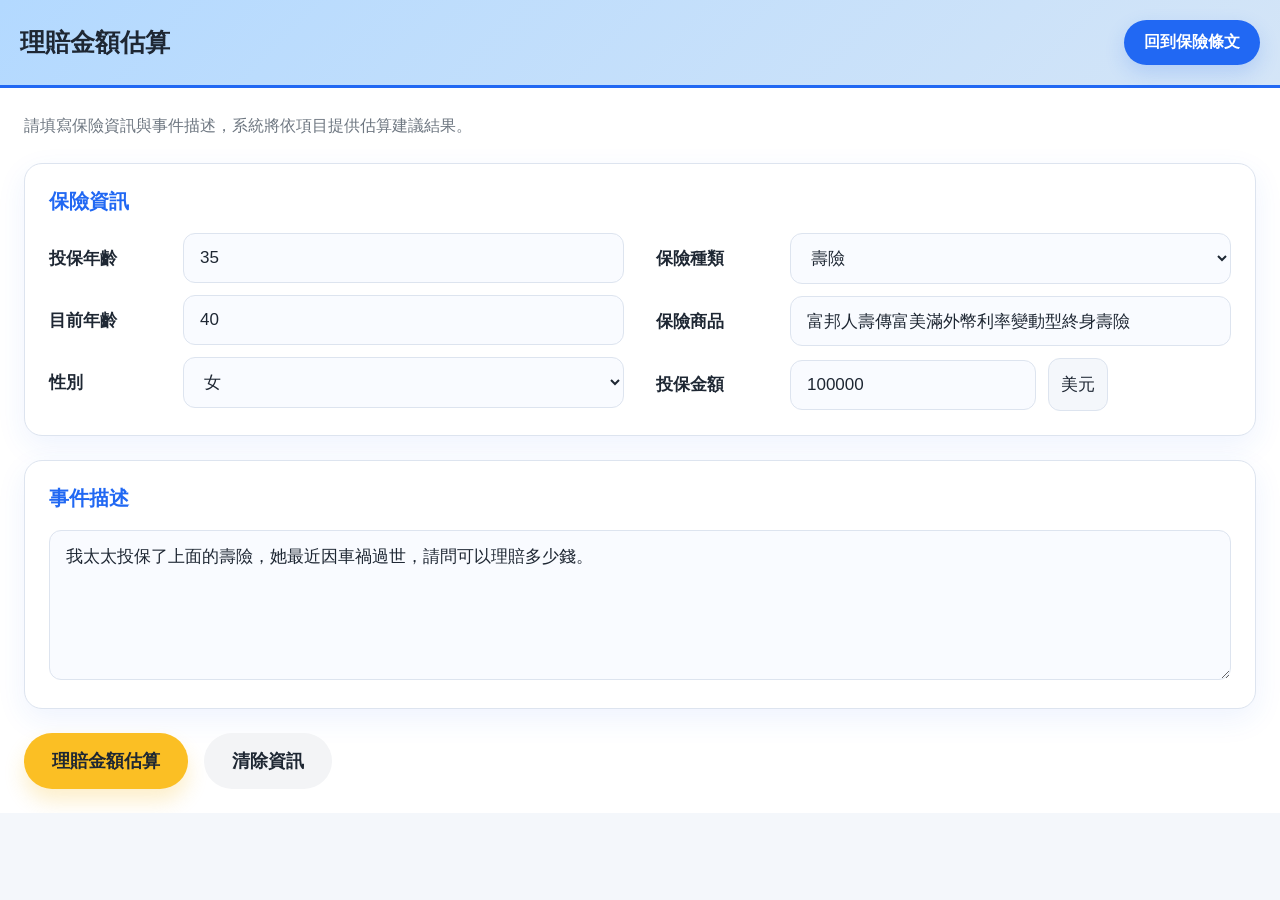
==== estimate.html @ cb8af1aa "first upload" ====
<!DOCTYPE html>
<html lang="zh-Hant">
<head>
  <meta charset="UTF-8" />
  <meta name="viewport" content="width=device-width, initial-scale=1.0" />
  <title>理賠金額估算</title>
  <link rel="stylesheet" href="styles.css" />
</head>
<body>
  <div class="container">
    <header class="header">
      <div class="header-content">
        <h1>理賠金額估算</h1>
        <div class="header-actions">
          <a class="estimate-btn" href="index.html">回到保險條文</a>
        </div>
      </div>
    </header>

    <div class="main-layout single-column">
      <div class="content-area single-column">
        <div class="article-content calculator-content">
          <div class="calculator-panel">
            <div class="calculator-header">
              <p>請填寫保險資訊與事件描述，系統將依項目提供估算建議結果。</p>
            </div>

            <div class="calculator-grid table-layout">
              <div class="form-card">
                <div class="card-title">保險資訊</div>
                <div class="field-group-row">
                  <div class="field-column">
                    <div class="field-row">
                      <label class="field-label" for="insuredAge">投保年齡</label>
                      <input id="insuredAge" class="field-input" type="number" min="0" value="35" />
                    </div>
                    <div class="field-row">
                      <label class="field-label" for="currentAge">目前年齡</label>
                      <input id="currentAge" class="field-input" type="number" min="0" value="40" />
                    </div>
                    <div class="field-row">
                      <label class="field-label" for="gender">性別</label>
                      <select id="gender" class="field-input">
                        <option value="female">女</option>
                        <option value="male">男</option>
                        <option value="other">其他</option>
                      </select>
                    </div>
                  </div>
                  <div class="field-column">
                    <div class="field-row">
                      <label class="field-label" for="insuranceType">保險種類</label>
                      <select id="insuranceType" class="field-input">
                        <option value="life">壽險</option>
                        <option value="travel">旅行平安險</option>
                        <option value="accident">意外險</option>
                        <option value="medical">醫療險</option>
                      </select>
                    </div>
                    <div class="field-row">
                      <label class="field-label" for="insuranceProduct">保險商品</label>
                      <input id="insuranceProduct" class="field-input" type="text" value="富邦人壽傳富美滿外幣利率變動型終身壽險" />
                    </div>
                    <div class="field-row">
                      <label class="field-label" for="coverageAmount">投保金額</label>
                      <div class="amount-input-group">
                        <input id="coverageAmount" class="field-input" type="number" min="0" value="100000" />
                        <span class="amount-unit">美元</span>
                      </div>
                    </div>
                  </div>
                </div>
              </div>

              <div class="form-card full-width">
                <div class="card-title">事件描述</div>
                <textarea id="eventDescription" class="textarea-input" rows="6" placeholder="例如：我太太投保了上面的壽險，她最近因車禍過世，請問可以理賠多少錢。">我太太投保了上面的壽險，她最近因車禍過世，請問可以理賠多少錢。</textarea>
              </div>
            </div>

            <div class="calculator-actions">
              <button id="calculateBtn" class="btn-primary">理賠金額估算</button>
              <button id="clearBtn" class="btn-secondary">清除資訊</button>
            </div>

            <div id="resultCard" class="result-card" style="display: none;">
              <div class="result-header">
                <div class="result-label">估算結果預估</div>
              </div>

              <div class="result-product-info">
                <strong>商品：</strong><span id="resultProduct">富邦人壽傳富美滿外幣利率變動型終身壽險</span><br/>
                <strong>第十五條</strong> 被保險人於本契約有效期間內身故者，本公司按下列三者之最大值給付身故保險金後，本契約效力即行終止：</br>
                一、年繳保險費總和之一點零一倍。</br>
                二、身故時之總保單價值準備金乘上當時保險年齡對應附表二之給付比率所得之數額。</br>
                三、身故時之當年度保險金額。</br>
                訂立本契約時，以受監護宣告尚未撤銷者為被保險人，其身故保險金，變更為喪葬費用保險金。</br>
                前項被保險人於民國九十九年二月三日（含）以後所投保之喪葬費用保險金額總和（不限本公司），不得超過遺產及贈與稅法第十七條有關遺產稅喪葬費扣除額之半數，其超過部分本公司不負給付責任，本公司並應無息退還該超過部分之已繳保險費。</br>
                前項情形，如要保人向二家（含）以上保險公司投保，或向同一保險公司投保數個保險契（附）約，且其投保之喪葬費用保險金額合計超過前項所定之限額者，本公司於所承保之喪葬費用金額範圍內，依各要保書所載之要保時間先後，依約給付喪葬費用保險金至喪葬費用額度上限為止，如有二家以上保險公司之保險契約要保時間相同或無法區分其要保時間之先後者，各該保險公司應依其喪葬費用保險金額與扣除要保時間在先之保險公司應理賠之金額後所餘之限額比例分擔其責任。本公司約定給付之喪葬費用保險金，按被保險人身故日為基準，以臺灣銀行股份有限公司的前一營業日收盤之美元即期買入匯率為換算基礎，換算等值之新臺幣後不得超過主管機關所定之喪葬費用額度上限。</br>
                若因匯率波動造成超過之部分，本公司不負給付責任，並無息退還該超過部分之已繳保險費。
              </div>

              <div class="result-calculation">
                <div class="calc-item">
                  <div class="calc-label">1. 年繳保險費總和 × 1.01倍：</div>
                  <div class="calc-value"><span id="calc1">101,000</span> 美元。</div>
                </div>
                <div class="calc-item">
                  <div class="calc-label">2. 保單價值準備金 × 門檻比率：</div>
                  <div class="calc-value"><span id="calc2">48,000</span> 美元。</div>
                </div>
                <div class="calc-item">
                  <div class="calc-label">3. 當年度保險金額：</div>
                  <div class="calc-value"><span id="calc3">9,584</span> 美元。</div>
                </div>
              </div>

              <div class="result-estimate">
                <span class="estimate-label">預估：在這個情境下，身故保險金的給付金額為</span>
                <span class="estimate-amount"><span id="estimateAmount">101,000</span> 美元</span>。
              </div>

              <div class="result-actions">
                <button id="detailBtn" class="btn-formula">詳細計算公式</button>
              </div>
            </div>

            <div id="formulaModal" class="modal" style="display: none;">
              <div class="modal-content">
                <div class="modal-header">
                  <h3>詳細計算公式</h3>
                  <button class="modal-close" id="closeFormulaBtn">&times;</button>
                </div>
                <div class="modal-body" id="formulaBody">
                  <!-- 詳細公式內容 -->
                </div>
              </div>
            </div>
          </div>
        </div>
      </div>
    </div>
  </div>
  <script src="estimate.js"></script>
</body>
</html>
---- styles.css ----
:root {
  --primary-blue: #2168f3;
  --primary-green: #28a745;
  --primary-yellow: #fbbf24;
  --dark-yellow: #d97706;
  --light-green: #d4edda;
  --dark-green: #1e7e34;
  --light-coral: #f8d4d4;
  --light-peach: #fae5d4;
  --text-dark: #1e2733;
  --text-muted: #6d7680;
  --border-color: #dde4ef;
  --bg-light: #f9fbff;
}

* {
  margin: 0;
  padding: 0;
  box-sizing: border-box;
}

body {
  font-family: "Noto Sans", "Microsoft YaHei", sans-serif;
  background: #f4f7fb;
  color: var(--text-dark);
}

.container {
  width: 100%;
  display: flex;
  flex-direction: column;
}

/* Header 樣式 */
.header {
  background: linear-gradient(135deg, #b3d9ff 0%, #d4e5f7 100%);
  padding: 20px;
  border-bottom: 3px solid var(--primary-blue);
}

.header-content {
  max-width: 1600px;
  margin: 0 auto;
  display: flex;
  align-items: center;
  justify-content: space-between;
  gap: 16px;
}

.header h1 {
  font-size: 25px;
  font-weight: 600;
  color: var(--text-dark);
  margin-bottom: 0;
}

.header-actions {
  display: flex;
  align-items: center;
}

.estimate-btn {
  display: inline-flex;
  align-items: center;
  justify-content: center;
  padding: 12px 20px;
  background: var(--primary-blue);
  color: white;
  text-decoration: none;
  border-radius: 999px;
  font-weight: 700;
  box-shadow: 0 8px 20px rgba(33, 104, 243, 0.18);
  transition: transform 0.2s ease, background 0.2s ease;
}

.estimate-btn:hover {
  background: #184fcc;
  transform: translateY(-1px);
}

/* 主要佈局 */
.main-layout {
  display: grid;
  grid-template-columns: 240px 1fr;
  gap: 0;
  flex: 1;
  max-width: 100%;
}

.main-layout.single-column {
  grid-template-columns: 1fr;
}

/* 左側導航欄 */
.sidebar {
  width: 100%;
  background: #f0f9f6;
  border-right: 3px solid var(--primary-green);
  padding: 20px 0;
  max-height: calc(100vh - 120px);
  overflow-y: auto;
  display: flex;
  flex-direction: column;
}

.sidebar-title {
  padding: 12px 16px;
  font-weight: 600;
  font-size: 18px;
  color: var(--dark-green);
  border-bottom: 2px solid var(--primary-green);
  margin-bottom: 8px;
}

.nav-list {
  display: flex;
  flex-direction: column;
}

.nav-item {
  display: flex;
  flex-direction: column;
  gap: 4px;
  padding: 14px 16px;
  border: none;
  background: transparent;
  cursor: pointer;
  text-align: left;
  border-left: 4px solid transparent;
  transition: all 0.3s ease;
}

.nav-item:hover {
  background: rgba(40, 167, 69, 0.08);
  border-left-color: var(--primary-green);
}

.nav-item.active {
  background: rgba(40, 167, 69, 0.15);
  border-left-color: var(--primary-green);
}

.nav-item .section-num {
  font-size: 16px;
  color: var(--primary-green);
  font-weight: 700;
}

.nav-item .section-title {
  font-size: 16px;
  color: var(--text-dark);
  font-weight: 500;
}

/* 內容區域 */
.content-area {
  display: grid;
  grid-template-columns: 1fr 580px;
  gap: 0;
  background: white;
}

.content-area.single-column {
  grid-template-columns: 1fr;
}

.article-content {
  flex: 1;
  padding: 32px;
  overflow-y: auto;
  max-height: calc(100vh - 120px);
  width: 100%;
}

.calculator-content {
  max-height: none;
  padding: 32px 40px 48px;
}

.calculator-panel {
  display: flex;
  flex-direction: column;
  gap: 24px;
}

.calculator-header h2 {
  font-size: 32px;
  margin-bottom: 8px;
}

.calculator-header p {
  color: var(--text-muted);
  line-height: 1.7;
}

.calculator-grid {
  display: grid;
  grid-template-columns: repeat(2, minmax(300px, 1fr));
  gap: 24px;
}

.calculator-grid.table-layout {
  grid-template-columns: 1fr;
}

.field-group-row {
  display: grid;
  grid-template-columns: 1fr 1fr;
  gap: 32px;
}

.field-column {
  display: flex;
  flex-direction: column;
  gap: 0;
}

.form-card.full-width {
  grid-column: 1 / -1;
}

.form-card {
  background: #ffffff;
  border: 1px solid var(--border-color);
  border-radius: 18px;
  padding: 24px;
  box-shadow: 0 10px 30px rgba(33, 104, 243, 0.08);
}

.card-title {
  font-size: 20px;
  font-weight: 700;
  color: var(--primary-blue);
  margin-bottom: 18px;
}

.field-row {
  display: flex;
  align-items: center;
  gap: 14px;
  margin-bottom: 12px;
}

.field-row:last-child {
  margin-bottom: 0;
}

.field-label {
  font-size: 17px;
  color: var(--text-dark);
  font-weight: 600;
  min-width: 120px;
  flex-shrink: 0;
}

.field-input {
  flex: 1;
  padding: 14px 16px;
  border: 1px solid var(--border-color);
  border-radius: 12px;
  font-size: 17px;
  color: var(--text-dark);
  background: #f9fbff;
}

.textarea-input {
  width: 100%;
  padding: 14px 16px;
  border: 1px solid var(--border-color);
  border-radius: 12px;
  font-size: 17px;
  color: var(--text-dark);
  background: #f9fbff;
}

.field-input:focus,
.textarea-input:focus {
  outline: none;
  border-color: var(--primary-blue);
  box-shadow: 0 0 0 4px rgba(33, 104, 243, 0.08);
}

.amount-input-group {
  display: flex;
  align-items: center;
  gap: 12px;
}

.amount-unit {
  padding: 14px 12px;
  border: 1px solid var(--border-color);
  border-radius: 12px;
  background: #f4f7fb;
  color: var(--text-dark);
  font-size: 17px;
}

.calculator-actions {
  display: flex;
  flex-wrap: wrap;
  gap: 16px;
}

.btn-primary,
.btn-secondary {
  padding: 16px 28px;
  border-radius: 999px;
  font-size: 18px;
  font-weight: 700;
  cursor: pointer;
  border: none;
  transition: transform 0.2s ease, box-shadow 0.2s ease;
}

.btn-primary {
  background: var(--primary-yellow);
  color: var(--text-dark);
  box-shadow: 0 12px 20px rgba(247, 187, 36, 0.24);
}

.btn-primary:hover {
  transform: translateY(-2px);
  box-shadow: 0 14px 24px rgba(247, 187, 36, 0.32);
}

.btn-secondary {
  background: #f3f4f6;
  color: var(--text-dark);
}

.btn-secondary:hover {
  transform: translateY(-2px);
}

.result-card {
  background: #eef6ff;
  border: 1px solid rgba(33, 104, 243, 0.18);
  border-radius: 18px;
  padding: 24px;
  margin-top: 24px;
}

.result-header {
  margin-bottom: 18px;
}

.result-label {
  font-size: 16px;
  color: var(--primary-blue);
  font-weight: 700;
}

.result-product-info {
  background: #fef3c7;
  padding: 16px;
  border-radius: 12px;
  margin-bottom: 20px;
  font-size: 15px;
  line-height: 1.7;
  color: var(--text-dark);
}

.result-product-info strong {
  color: var(--dark-yellow);
}

.result-calculation {
  background: white;
  border-left: 4px solid var(--primary-blue);
  padding: 18px;
  border-radius: 8px;
  margin-bottom: 20px;
}

.calc-item {
  margin-bottom: 16px;
  padding-bottom: 12px;
  border-bottom: 1px solid var(--border-color);
}

.calc-item:last-child {
  border-bottom: none;
  margin-bottom: 0;
  padding-bottom: 0;
}

.calc-label {
  font-size: 16px;
  font-weight: 600;
  color: var(--text-dark);
  display: block;
  margin-bottom: 6px;
}

.calc-value {
  font-size: 17px;
  color: var(--primary-blue);
  margin-left: 12px;
}

.calc-value span {
  font-weight: 700;
}

.result-estimate {
  background: #e3f2fd;
  border: 1px solid rgba(33, 104, 243, 0.2);
  border-radius: 12px;
  padding: 16px;
  margin-bottom: 20px;
  text-align: center;
  line-height: 2;
}

.estimate-label {
  font-size: 17px;
  color: var(--text-dark);
  font-weight: 600;
}

.estimate-amount {
  display: inline-block;
  font-size: 23px;
  font-weight: 700;
  color: var(--primary-blue);
  margin: 0 6px;
}

.result-actions {
  display: flex;
  gap: 12px;
  justify-content: center;
}

.btn-formula {
  padding: 12px 28px;
  background: var(--primary-blue);
  color: white;
  border: none;
  border-radius: 999px;
  font-size: 16px;
  font-weight: 700;
  cursor: pointer;
  transition: transform 0.2s ease, box-shadow 0.2s ease;
  box-shadow: 0 8px 16px rgba(33, 104, 243, 0.2);
}

.btn-formula:hover {
  transform: translateY(-2px);
  box-shadow: 0 10px 20px rgba(33, 104, 243, 0.3);
}

.modal {
  display: none;
  position: fixed;
  top: 0;
  left: 0;
  right: 0;
  bottom: 0;
  background: rgba(0, 0, 0, 0.5);
  justify-content: center;
  align-items: center;
  z-index: 9999;
}

.modal-content {
  background: white;
  border-radius: 18px;
  box-shadow: 0 20px 60px rgba(0, 0, 0, 0.3);
  max-width: 700px;
  width: 90%;
  max-height: 80vh;
  overflow-y: auto;
  animation: slideUp 0.3s ease;
}

@keyframes slideUp {
  from {
    transform: translateY(40px);
    opacity: 0;
  }
  to {
    transform: translateY(0);
    opacity: 1;
  }
}

.modal-header {
  display: flex;
  justify-content: space-between;
  align-items: center;
  padding: 24px;
  border-bottom: 1px solid var(--border-color);
  background: var(--bg-light);
}

.modal-header h3 {
  margin: 0;
  font-size: 22px;
  color: var(--text-dark);
}

.modal-close {
  background: none;
  border: none;
  font-size: 28px;
  color: var(--text-muted);
  cursor: pointer;
  padding: 0;
  width: 36px;
  height: 36px;
  display: flex;
  align-items: center;
  justify-content: center;
  border-radius: 8px;
  transition: background 0.2s ease;
}

.modal-close:hover {
  background: #f3f4f6;
}

.modal-body {
  padding: 24px;
  color: var(--text-dark);
}

@media (max-width: 1080px) {
  .calculator-grid {
    grid-template-columns: 1fr;
  }

  .field-group-row {
    grid-template-columns: 1fr;
  }
}

.section {
  display: none;
}

.section.active {
  display: block;
}

.section h2 {
  font-size: 26px;
  font-weight: 600;
  color: var(--text-dark);
  margin-bottom: 16px;
  padding-bottom: 12px;
  border-bottom: 2px solid var(--border-color);
}

.article-text {
  line-height: 1.8;
  color: var(--text-dark);
  font-size: 20px;
}

.article-text p {
  margin-bottom: 16px;
  text-align: justify;
  font-size: 20px;
}

.article-text ul,
.article-text ol {
  margin-left: 24px;
  margin-bottom: 16px;
}

.article-text li {
  margin-bottom: 8px;
  line-height: 1.6;
  font-size: 20px;
}

.article-text strong {
  color: var(--primary-blue);
  font-weight: 600;
}

/* 右側說明面板 */
.explanation-panel {
  width: 100%;
  background: #fffbeb;
  border-left: 4px solid var(--primary-yellow);
  display: flex;
  flex-direction: column;
  overflow: hidden;
  max-height: calc(100vh - 120px);
}

.explanation-tabs {
  display: flex;
  border-bottom: 3px solid var(--primary-yellow);
  background: #fef3c7;
}

.tab-btn {
  flex: 1;
  padding: 14px 10px;
  border: none;
  background: transparent;
  cursor: pointer;
  font-size: 15px;
  font-weight: 600;
  color: var(--text-muted);
  border-bottom: 3px solid transparent;
  transition: all 0.3s ease;
  white-space: nowrap;
  overflow: hidden;
  text-overflow: ellipsis;
}

.tab-btn:hover {
  color: var(--text-dark);
}

.tab-btn.active {
  color: var(--dark-yellow);
  border-bottom-color: var(--dark-yellow);
  background: rgba(217, 119, 6, 0.08);
}

.explanation-content {
  flex: 1;
  overflow-y: auto;
  padding: 18px;
}

.tab-content {
  display: none;
}

.tab-content.active {
  display: block;
}

.explanation-box {
  animation: fadeIn 0.3s ease;
}

@keyframes fadeIn {
  from {
    opacity: 0;
    transform: translateY(8px);
  }
  to {
    opacity: 1;
    transform: translateY(0);
  }
}

.explanation-box h3 {
  font-size: 18px;
  font-weight: 700;
  color: var(--dark-yellow);
  margin-bottom: 12px;
}

.explanation-box p {
  font-size: 16px;
  color: var(--text-dark);
  line-height: 1.6;
  margin-bottom: 12px;
}

.highlight-box {
  background: white;
  border-left: 4px solid var(--primary-yellow);
  padding: 12px;
  border-radius: 6px;
  margin-top: 12px;
}

.highlight-box strong {
  color: var(--dark-yellow);
  display: block;
  margin-bottom: 8px;
  font-size: 17px;
  font-weight: 700;
}

.highlight-box ul {
  list-style: none;
  margin: 0;
  padding-left: 0;
}

.highlight-box li {
  font-size: 16px;
  color: var(--text-dark);
  margin-bottom: 6px;
  padding-left: 16px;
  position: relative;
}

.highlight-box li:before {
  content: "●";
  position: absolute;
  left: 4px;
  color: var(--primary-yellow);
}

.case-study {
  background: white;
  padding: 12px;
  border-radius: 6px;
  font-size: 15px;
}

.case-study strong {
  color: var(--dark-yellow);
  display: block;
  margin-bottom: 8px;
  font-size: 17px;
}

.case-study ul {
  list-style: none;
  margin: 0;
  padding: 0;
  margin-bottom: 12px;
}

.case-study li {
  padding: 4px;
  color: var(--text-dark);
  font-size: 16px;
}

.case-study li:before {
  content: "•";
  color: var(--primary-green);
  font-weight: bold;
  display: inline-block;
  width: 1em;
  margin-left: -1em;
}

.audio-player {
  background: white;
  padding: 12px;
  border-radius: 6px;
}

.play-btn {
  width: 100%;
  padding: 14px;
  background: var(--primary-yellow);
  color: var(--text-dark);
  border: none;
  border-radius: 6px;
  font-weight: 700;
  font-size: 16px;
  cursor: pointer;
  transition: background 0.3s ease;
}

.play-btn:hover {
  background: var(--dark-yellow);
  color: white;
}

.transcript {
  font-size: 15px;
  color: var(--text-dark);
  line-height: 1.6;
}

.transcript strong {
  color: var(--dark-yellow);
}

/* 滾動條樣式 */
::-webkit-scrollbar {
  width: 8px;
}

::-webkit-scrollbar-track {
  background: transparent;
}

::-webkit-scrollbar-thumb {
  background: #cbd5e1;
  border-radius: 4px;
}

::-webkit-scrollbar-thumb:hover {
  background: #94a3b8;
}

/* ===== 響應式設計 ===== */

/* 超大屏 (1600px+) - 默認 */
/* 已在上面定義 */

/* 大屏 (1400px - 1599px) */
@media (max-width: 1599px) {
  .main-layout {
    grid-template-columns: 220px 1fr;
  }

  .sidebar {
    width: 220px;
  }

  .article-content {
    padding: 28px;
  }
}

/* 中大屏 (1200px - 1399px) */
@media (max-width: 1399px) {
  .main-layout {
    grid-template-columns: 200px 1fr;
  }

  .sidebar {
    width: 200px;
  }

  .article-content {
    padding: 24px;
  }

  .section h2 {
    font-size: 17px;
  }

  .article-text p {
    font-size: 15px;
  }
}

/* 中屏 (1024px - 1199px) */
@media (max-width: 1199px) {
  .main-layout {
    grid-template-columns: 1fr;
  }

  .sidebar {
    width: 100%;
    max-height: auto;
    border-right: none;
    border-bottom: 3px solid var(--primary-green);
    padding: 0;
    display: flex;
    flex-direction: column;
  }

  .sidebar-title {
    padding: 12px 16px;
    background: #f0f9f6;
    border-bottom: 2px solid var(--primary-green);
    font-size: 15px;
  }

  .nav-list {
    display: flex;
    flex-direction: row;
    overflow-x: auto;
    flex-wrap: nowrap;
  }

  .nav-item {
    flex-direction: row;
    white-space: nowrap;
    gap: 6px;
    align-items: center;
    border-left: none;
    border-bottom: 3px solid transparent;
    border-radius: 0;
    padding: 10px 12px;
    flex-shrink: 0;
  }

  .nav-item:hover {
    border-left: none;
    border-bottom-color: var(--primary-green);
    background: transparent;
  }

  .nav-item.active {
    border-left: none;
    border-bottom-color: var(--primary-green);
    background: transparent;
  }

  .section-num {
    display: none;
  }

  .content-area {
    flex: 1;
    display: grid;
    grid-template-columns: 1fr 480px;
    gap: 0;
  }

  .article-content {
    padding: 24px;
    max-height: calc(100vh - 200px);
  }

  .explanation-panel {
    width: 480px;
    border-left: 4px solid var(--primary-yellow);
    border-top: none;
    max-height: calc(100vh - 200px);
  }

  .explanation-tabs {
    flex-wrap: wrap;
  }

  .tab-btn {
    flex: 1 1 auto;
    min-width: 80px;
    font-size: 13px;
    padding: 10px 8px;
  }

  .header h1 {
    font-size: 20px;
  }
}

/* 小屏 (900px - 1023px) */
@media (max-width: 899px) {
  .content-area {
    grid-template-columns: 1fr;
  }

  .explanation-panel {
    width: 100%;
    border-left: none;
    border-top: 4px solid var(--primary-yellow);
    max-height: 280px;
    order: 2;
  }

  .article-content {
    order: 1;
    max-height: none;
  }

  .nav-item {
    flex-basis: auto;
    padding: 10px 10px;
  }

  .article-content {
    padding: 20px;
  }

  .section h2 {
    font-size: 16px;
  }

  .article-text p {
    font-size: 13px;
  }

  .explanation-tabs {
    flex-wrap: wrap;
  }

  .tab-btn {
    flex: 1 1 50%;
    min-width: auto;
    font-size: 10px;
    padding: 8px 6px;
  }

  .explanation-box p {
    font-size: 12px;
  }
}

/* 平板 (768px - 899px) */
@media (max-width: 768px) {
  .header {
    padding: 16px;
  }

  .header h1 {
    font-size: 16px;
  }

  .main-layout {
    grid-template-columns: 1fr;
  }

  .sidebar {
    width: 100%;
  }

  .nav-list {
    flex-wrap: nowrap;
    overflow-x: auto;
    padding: 0 8px;
  }

  .nav-item {
    padding: 10px 8px;
    font-size: 12px;
  }

  .nav-item .section-title {
    font-size: 11px;
  }

  .content-area {
    grid-template-columns: 1fr;
  }

  .article-content {
    padding: 16px;
    max-height: 60vh;
    overflow-y: auto;
  }

  .section h2 {
    font-size: 15px;
    margin-bottom: 12px;
  }

  .article-text {
    font-size: 13px;
  }

  .article-text p {
    font-size: 13px;
    margin-bottom: 12px;
  }

  .explanation-panel {
    max-height: 35vh;
  }

  .explanation-tabs {
    display: grid;
    grid-template-columns: 1fr 1fr;
  }

  .tab-btn {
    flex: 1;
    min-width: auto;
    font-size: 10px;
    padding: 8px 6px;
  }

  .explanation-box h3 {
    font-size: 13px;
  }

  .explanation-box p {
    font-size: 12px;
  }

  .highlight-box {
    padding: 10px;
  }

  .highlight-box li {
    font-size: 11px;
  }
}

/* 小平板 (600px - 767px) */
@media (max-width: 600px) {
  .container {
    padding: 0;
  }

  .header {
    padding: 12px;
    border-bottom: 2px solid var(--primary-blue);
  }

  .header h1 {
    font-size: 14px;
    line-height: 1.4;
  }

  .sidebar {
    width: 100%;
  }

  .sidebar-title {
    padding: 10px 12px;
    font-size: 13px;
  }

  .nav-list {
    padding: 0;
  }

  .nav-item {
    padding: 8px 10px;
    font-size: 11px;
    gap: 2px;
  }

  .nav-item .section-title {
    display: none;
  }

  .nav-item .section-num {
    display: inline;
    font-size: 11px;
  }

  .content-area {
    grid-template-columns: 1fr;
  }

  .article-content {
    padding: 12px;
    max-height: 50vh;
  }

  .section h2 {
    font-size: 14px;
    margin-bottom: 10px;
  }

  .article-text {
    font-size: 12px;
  }

  .article-text p {
    font-size: 12px;
    margin-bottom: 10px;
  }

  .article-text ul,
  .article-text ol {
    margin-left: 16px;
    margin-bottom: 10px;
  }

  .article-text li {
    margin-bottom: 6px;
  }

  .explanation-panel {
    width: 100%;
    max-height: 40vh;
  }

  .explanation-tabs {
    display: grid;
    grid-template-columns: 1fr 1fr;
    gap: 0;
  }

  .tab-btn {
    font-size: 9px;
    padding: 6px 4px;
    border-radius: 0;
  }

  .explanation-content {
    padding: 10px;
  }

  .explanation-box h3 {
    font-size: 12px;
    margin-bottom: 8px;
  }

  .explanation-box p {
    font-size: 11px;
    margin-bottom: 8px;
  }

  .highlight-box {
    padding: 8px;
    margin-top: 8px;
  }

  .highlight-box strong {
    font-size: 11px;
    margin-bottom: 6px;
  }

  .highlight-box li {
    font-size: 10px;
    margin-bottom: 4px;
    padding-left: 14px;
  }

  .case-study {
    padding: 8px;
    font-size: 11px;
  }

  .case-study li {
    padding: 2px;
  }

  .play-btn {
    font-size: 11px;
    padding: 8px;
  }
}

/* 手機 (480px - 599px) */
@media (max-width: 480px) {
  .header {
    padding: 10px;
  }

  .header h1 {
    font-size: 12px;
    line-height: 1.3;
  }

  .sidebar-title {
    padding: 8px 10px;
    font-size: 12px;
  }

  .nav-list {
    padding: 0;
    overflow-x: auto;
  }

  .nav-item {
    padding: 8px 8px;
    font-size: 10px;
  }

  .article-content {
    padding: 10px;
    max-height: 45vh;
  }

  .section h2 {
    font-size: 13px;
    margin-bottom: 8px;
  }

  .article-text p {
    font-size: 11px;
    margin-bottom: 8px;
  }

  .explanation-tabs {
    grid-template-columns: 1fr;
    max-height: 150px;
    overflow-y: auto;
  }

  .tab-btn {
    font-size: 8px;
    padding: 6px;
  }

  .explanation-content {
    padding: 8px;
  }

  .explanation-box h3 {
    font-size: 11px;
  }

  .explanation-box p {
    font-size: 10px;
  }

  .highlight-box {
    padding: 6px;
  }

  .highlight-box strong {
    font-size: 10px;
  }

  .highlight-box li {
    font-size: 9px;
    padding-left: 12px;
  }
}

/* 超小屏 (< 480px) */
@media (max-width: 360px) {
  .header h1 {
    font-size: 11px;
  }

  .nav-item {
    font-size: 9px;
    padding: 6px;
  }

  .section h2 {
    font-size: 12px;
  }

  .article-text p {
    font-size: 10px;
  }

  .explanation-tabs {
    gap: 0;
  }

  .tab-btn {
    font-size: 7px;
    padding: 4px;
  }
}
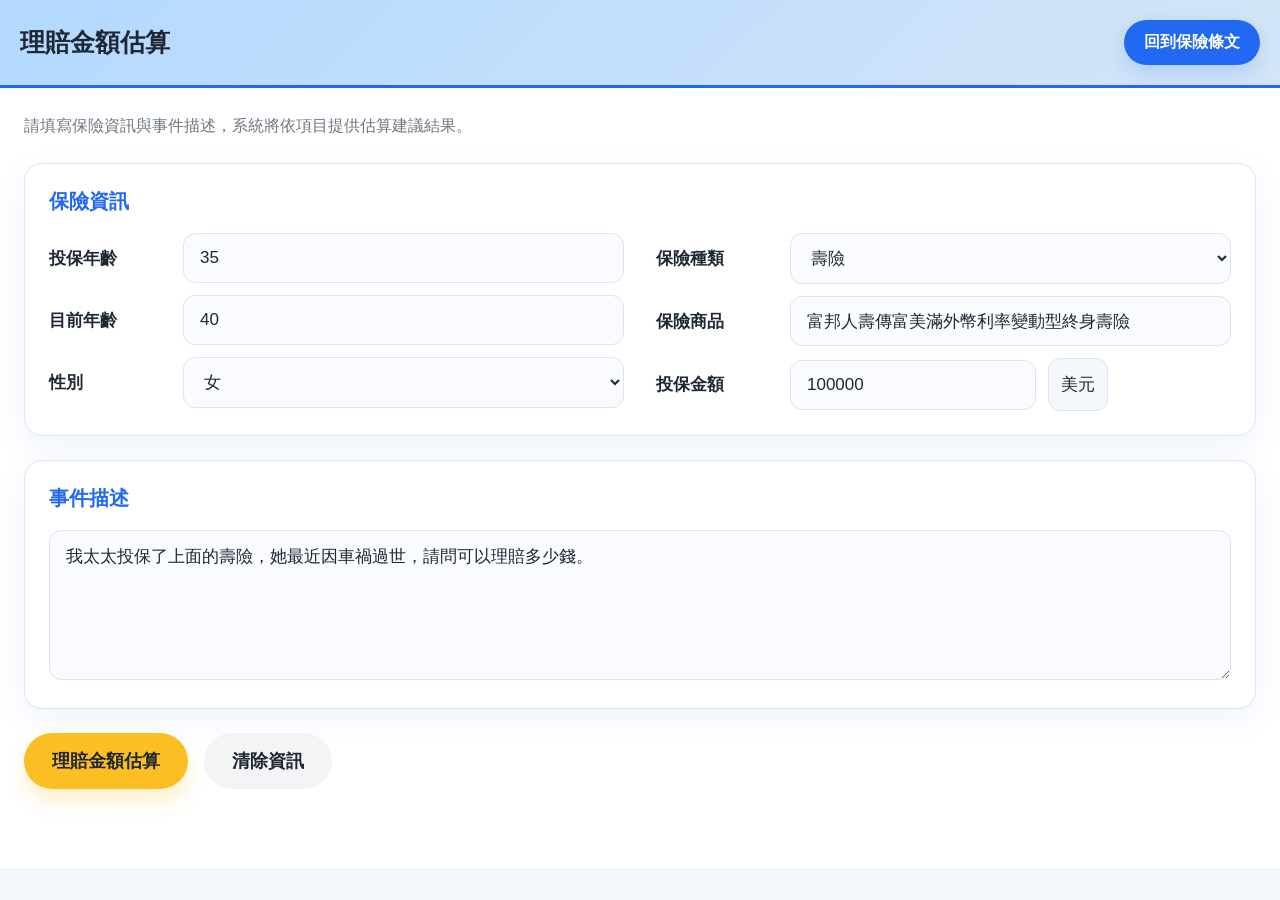
==== commit 9e579b8d: "Update estimate.html" ====
--- a/estimate.html
+++ b/estimate.html
@@ -88,16 +88,19 @@
                 <div class="result-label">估算結果預估</div>
               </div>
 
-              <div class="result-product-info">
+              <div class="result-product-info" id="productInfo">
                 <strong>商品：</strong><span id="resultProduct">富邦人壽傳富美滿外幣利率變動型終身壽險</span><br/>
                 <strong>第十五條</strong> 被保險人於本契約有效期間內身故者，本公司按下列三者之最大值給付身故保險金後，本契約效力即行終止：</br>
                 一、年繳保險費總和之一點零一倍。</br>
                 二、身故時之總保單價值準備金乘上當時保險年齡對應附表二之給付比率所得之數額。</br>
-                三、身故時之當年度保險金額。</br>
+                三、身故時之當年度保險金額。</br>
                 訂立本契約時，以受監護宣告尚未撤銷者為被保險人，其身故保險金，變更為喪葬費用保險金。</br>
                 前項被保險人於民國九十九年二月三日（含）以後所投保之喪葬費用保險金額總和（不限本公司），不得超過遺產及贈與稅法第十七條有關遺產稅喪葬費扣除額之半數，其超過部分本公司不負給付責任，本公司並應無息退還該超過部分之已繳保險費。</br>
-                前項情形，如要保人向二家（含）以上保險公司投保，或向同一保險公司投保數個保險契（附）約，且其投保之喪葬費用保險金額合計超過前項所定之限額者，本公司於所承保之喪葬費用金額範圍內，依各要保書所載之要保時間先後，依約給付喪葬費用保險金至喪葬費用額度上限為止，如有二家以上保險公司之保險契約要保時間相同或無法區分其要保時間之先後者，各該保險公司應依其喪葬費用保險金額與扣除要保時間在先之保險公司應理賠之金額後所餘之限額比例分擔其責任。本公司約定給付之喪葬費用保險金，按被保險人身故日為基準，以臺灣銀行股份有限公司的前一營業日收盤之美元即期買入匯率為換算基礎，換算等值之新臺幣後不得超過主管機關所定之喪葬費用額度上限。</br>
+                前項情形，如要保人向二家（含）以上保險公司投保，或向同一保險公司投保數個保險契（附）約，且其投保之喪葬費用保險金額合計超過前項所定之限額者，本公司於所承保之喪葬費用金額範圍內，依各要保書所載之要保時間先後，依約給付喪葬費用保險金至喪葬費用額度上限為止，如有二家以上保險公司之保險契約要保時間相同或無法區分其要保時間之先後者，各該保險公司應依其喪葬費用保險金額與扣除要保時間在先之保險公司應理賠之金額後所餘之限額比例分擔其責任。本公司約定給付之喪葬費用保險金，按被保險人身故日為基準，以臺灣銀行股份有限公司的前一營業日收盤之美元即期買入匯率為換算基礎，換算等值之新臺幣後不得超過主管機關所定之喪葬費用額度上限。</br>
                 若因匯率波動造成超過之部分，本公司不負給付責任，並無息退還該超過部分之已繳保險費。
+              </div>
+              <div class="product-info-toggle">
+                <button id="toggleProductBtn" class="btn-toggle">展開全部條文</button>
               </div>
 
               <div class="result-calculation">
--- a/styles.css
+++ b/styles.css
@@ -19,6 +19,19 @@
   box-sizing: border-box;
 }
 
+html,
+body,
+.container,
+.main-layout,
+.content-area,
+.article-content,
+.sidebar,
+.explanation-panel,
+.form-card,
+.result-card {
+  min-width: 0;
+}
+
 body {
   font-family: "Noto Sans", "Microsoft YaHei", sans-serif;
   background: #f4f7fb;
@@ -29,6 +42,24 @@
   width: 100%;
   display: flex;
   flex-direction: column;
+}
+
+input,
+select,
+textarea,
+.button,
+.tab-btn,
+.article-text,
+.result-product-info {
+  word-break: break-word;
+  overflow-wrap: anywhere;
+}
+
+.field-input,
+.textarea-input,
+.amount-input-group,
+.field-label {
+  min-width: 0;
 }
 
 /* Header 樣式 */
@@ -89,6 +120,7 @@
 
 .main-layout.single-column {
   grid-template-columns: 1fr;
+  width: 100%;
 }
 
 /* 左側導航欄 */
@@ -162,6 +194,8 @@
 
 .content-area.single-column {
   grid-template-columns: 1fr;
+  width: 100%;
+  min-height: calc(100vh - 120px);
 }
 
 .article-content {
@@ -174,7 +208,10 @@
 
 .calculator-content {
   max-height: none;
-  padding: 32px 40px 48px;
+  padding: 32px 20px 48px;
+  width: 100%;
+  min-height: calc(100vh - 120px);
+  overflow-y: visible;
 }
 
 .calculator-panel {
@@ -345,7 +382,7 @@
 }
 
 .result-label {
-  font-size: 16px;
+  font-size: 20px;
   color: var(--primary-blue);
   font-weight: 700;
 }
@@ -355,9 +392,56 @@
   padding: 16px;
   border-radius: 12px;
   margin-bottom: 20px;
-  font-size: 15px;
+  font-size: 16px;
   line-height: 1.7;
   color: var(--text-dark);
+  max-height: 250px;
+  overflow: hidden;
+  position: relative;
+  transition: max-height 0.4s ease;
+}
+
+.result-product-info.expanded {
+  max-height: none;
+  overflow: visible;
+}
+
+.result-product-info::after {
+  content: "";
+  position: absolute;
+  bottom: 0;
+  left: 0;
+  right: 0;
+  height: 50px;
+  background: linear-gradient(to bottom, transparent, #fef3c7);
+  pointer-events: none;
+}
+
+.result-product-info.expanded::after {
+  display: none;
+}
+
+.product-info-toggle {
+  text-align: center;
+  margin-bottom: 20px;
+}
+
+.btn-toggle {
+  padding: 12px 28px;
+  background: var(--primary-blue);
+  color: white;
+  border: none;
+  border-radius: 999px;
+  font-size: 16px;
+  font-weight: 700;
+  cursor: pointer;
+  transition: transform 0.2s ease, box-shadow 0.2s ease;
+  box-shadow: 0 8px 16px rgba(33, 104, 243, 0.2);
+}
+
+.btn-toggle:hover {
+  transform: translateY(-2px);
+  box-shadow: 0 10px 20px rgba(33, 104, 243, 0.3);
 }
 
 .result-product-info strong {
@@ -526,12 +610,195 @@
 }
 
 @media (max-width: 1080px) {
-  .calculator-grid {
+  .header-content {
+    flex-wrap: wrap;
+    align-items: flex-start;
+  }
+
+  .header h1 {
+    font-size: 24px;
+  }
+
+  .calculator-header h2 {
+    font-size: 28px;
+  }
+
+  .main-layout {
     grid-template-columns: 1fr;
   }
 
+  .sidebar {
+    border-right: none;
+    border-bottom: 3px solid var(--primary-green);
+    max-height: none;
+    padding: 16px 0 12px;
+  }
+
+  .content-area {
+    grid-template-columns: 1fr;
+    max-height: none;
+  }
+
+  .article-content {
+    padding: 24px 20px;
+    max-height: none;
+  }
+
+  .explanation-panel {
+    border-left: none;
+    border-top: 3px solid var(--primary-yellow);
+    max-height: none;
+  }
+
+  .explanation-tabs {
+    flex-wrap: wrap;
+  }
+
+  .tab-btn {
+    flex: 1 1 50%;
+  }
+
+  .calculator-grid,
   .field-group-row {
     grid-template-columns: 1fr;
+    width: 100%;
+  }
+
+  .calculator-grid.table-layout {
+    grid-template-columns: 1fr;
+    width: 100%;
+  }
+
+  .field-row {
+    display: flex;
+    flex-direction: column;
+    align-items: stretch;
+    gap: 10px;
+    min-width: 0;
+  }
+
+  .field-label {
+    min-width: 0;
+    width: 100%;
+    margin-bottom: 8px;
+  }
+
+  .field-input,
+  .textarea-input,
+  .amount-input-group {
+    width: 100%;
+  }
+
+  .amount-input-group {
+    flex-direction: column;
+    align-items: stretch;
+  }
+
+  .calculator-actions,
+  .result-actions {
+    flex-direction: column;
+    align-items: stretch;
+  }
+
+  .calculator-actions button,
+  .result-actions button,
+  .estimate-btn {
+    width: 100%;
+  }
+
+  .estimate-btn {
+    justify-content: center;
+  }
+
+  .result-product-info {
+    max-height: 260px;
+  }
+
+  .btn-toggle {
+    width: 100%;
+  }
+}
+
+@media (max-width: 720px) {
+  .header {
+    padding: 16px 12px;
+  }
+
+  .header-content {
+    gap: 12px;
+  }
+
+  .header h1 {
+    font-size: 23px;
+  }
+
+  .calculator-header h2 {
+    font-size: 26px;
+  }
+
+  .sidebar,
+  .explanation-panel {
+    padding: 12px 0;
+  }
+
+  .article-content {
+    padding: 18px 16px;
+  }
+
+  .tab-btn {
+    font-size: 14px;
+    padding: 10px 8px;
+  }
+
+  .article-text p,
+  .article-text li {
+    font-size: 17px;
+  }
+
+  .field-row {
+    flex-direction: column;
+    align-items: stretch;
+    gap: 10px;
+  }
+
+  .field-label {
+    width: 100%;
+    margin-bottom: 4px;
+  }
+
+  .field-input,
+  .textarea-input,
+  .amount-input-group,
+  .amount-unit {
+    width: 100%;
+    min-width: 0;
+  }
+
+  .calculator-grid,
+  .content-area {
+    gap: 16px;
+  }
+
+  .form-card,
+  .result-card,
+  .modal-content {
+    max-width: 100%;
+  }
+
+  .result-card,
+  .form-card {
+    padding: 20px;
+  }
+
+  .result-product-info {
+    max-height: 240px;
+    font-size: 15px;
+  }
+
+  .btn-toggle {
+    width: 100%;
+    font-size: 16px;
+    padding: 10px 20px;
   }
 }
 
@@ -924,7 +1191,7 @@
   }
 
   .header h1 {
-    font-size: 20px;
+    font-size: 22px;
   }
 }
 
@@ -957,7 +1224,7 @@
   }
 
   .section h2 {
-    font-size: 16px;
+    font-size: 18px;
   }
 
   .article-text p {
@@ -987,7 +1254,7 @@
   }
 
   .header h1 {
-    font-size: 16px;
+    font-size: 22px;
   }
 
   .main-layout {
@@ -1024,8 +1291,12 @@
   }
 
   .section h2 {
-    font-size: 15px;
+    font-size: 20px;
     margin-bottom: 12px;
+  }
+
+  .calculator-header h2 {
+    font-size: 24px;
   }
 
   .article-text {
@@ -1082,7 +1353,7 @@
   }
 
   .header h1 {
-    font-size: 14px;
+    font-size: 20px;
     line-height: 1.4;
   }
 
@@ -1124,8 +1395,12 @@
   }
 
   .section h2 {
-    font-size: 14px;
+    font-size: 18px;
     margin-bottom: 10px;
+  }
+
+  .calculator-header h2 {
+    font-size: 20px;
   }
 
   .article-text {
@@ -1207,6 +1482,22 @@
     font-size: 11px;
     padding: 8px;
   }
+
+  .result-product-info {
+    max-height: 220px;
+    font-size: 14px;
+    line-height: 1.6;
+  }
+
+  .product-info-toggle {
+    text-align: center;
+  }
+
+  .btn-toggle {
+    width: 100%;
+    font-size: 16px;
+    padding: 10px 16px;
+  }
 }
 
 /* 手機 (480px - 599px) */
@@ -1216,7 +1507,7 @@
   }
 
   .header h1 {
-    font-size: 12px;
+    font-size: 19px;
     line-height: 1.3;
   }
 
@@ -1290,7 +1581,7 @@
 /* 超小屏 (< 480px) */
 @media (max-width: 360px) {
   .header h1 {
-    font-size: 11px;
+    font-size: 18px;
   }
 
   .nav-item {
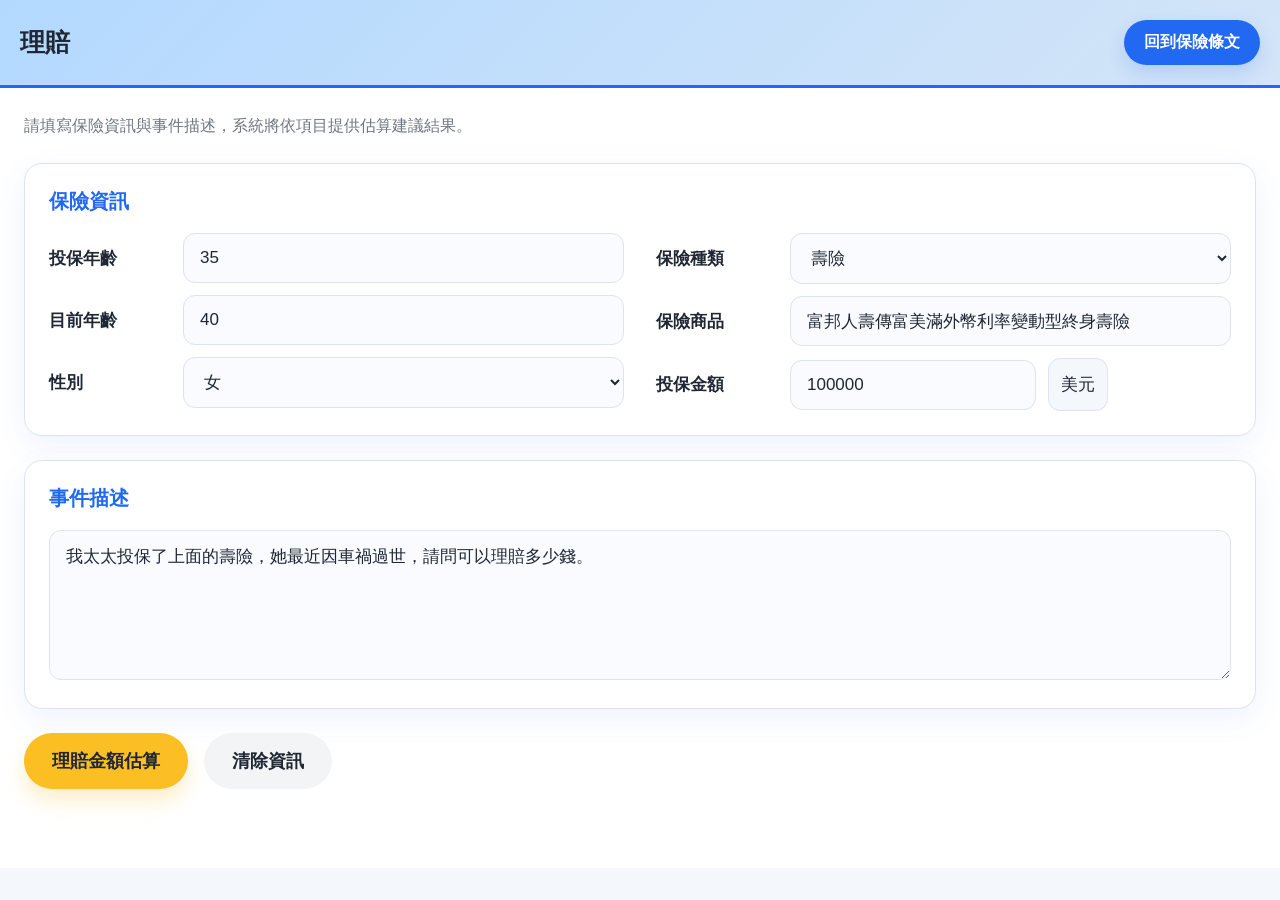
==== commit 40258083: "Update estimate.html" ====
--- a/estimate.html
+++ b/estimate.html
@@ -10,7 +10,7 @@
   <div class="container">
     <header class="header">
       <div class="header-content">
-        <h1>理賠金額估算</h1>
+        <h1>理賠</h1>
         <div class="header-actions">
           <a class="estimate-btn" href="index.html">回到保險條文</a>
         </div>
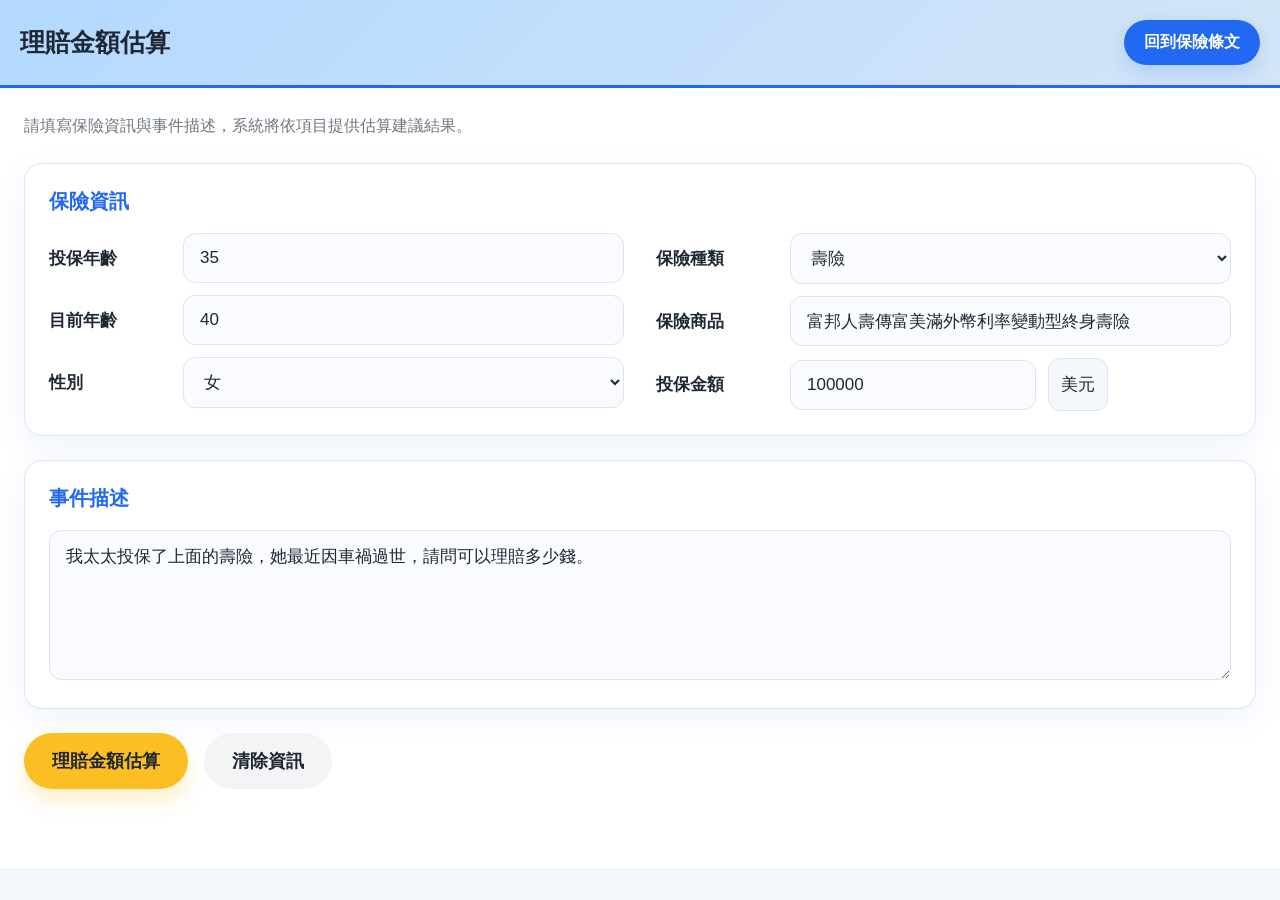
==== commit acebb602: "Update estimate.html" ====
--- a/estimate.html
+++ b/estimate.html
@@ -10,7 +10,7 @@
   <div class="container">
     <header class="header">
       <div class="header-content">
-        <h1>理賠</h1>
+        <h1>理賠金額估算</h1>
         <div class="header-actions">
           <a class="estimate-btn" href="index.html">回到保險條文</a>
         </div>
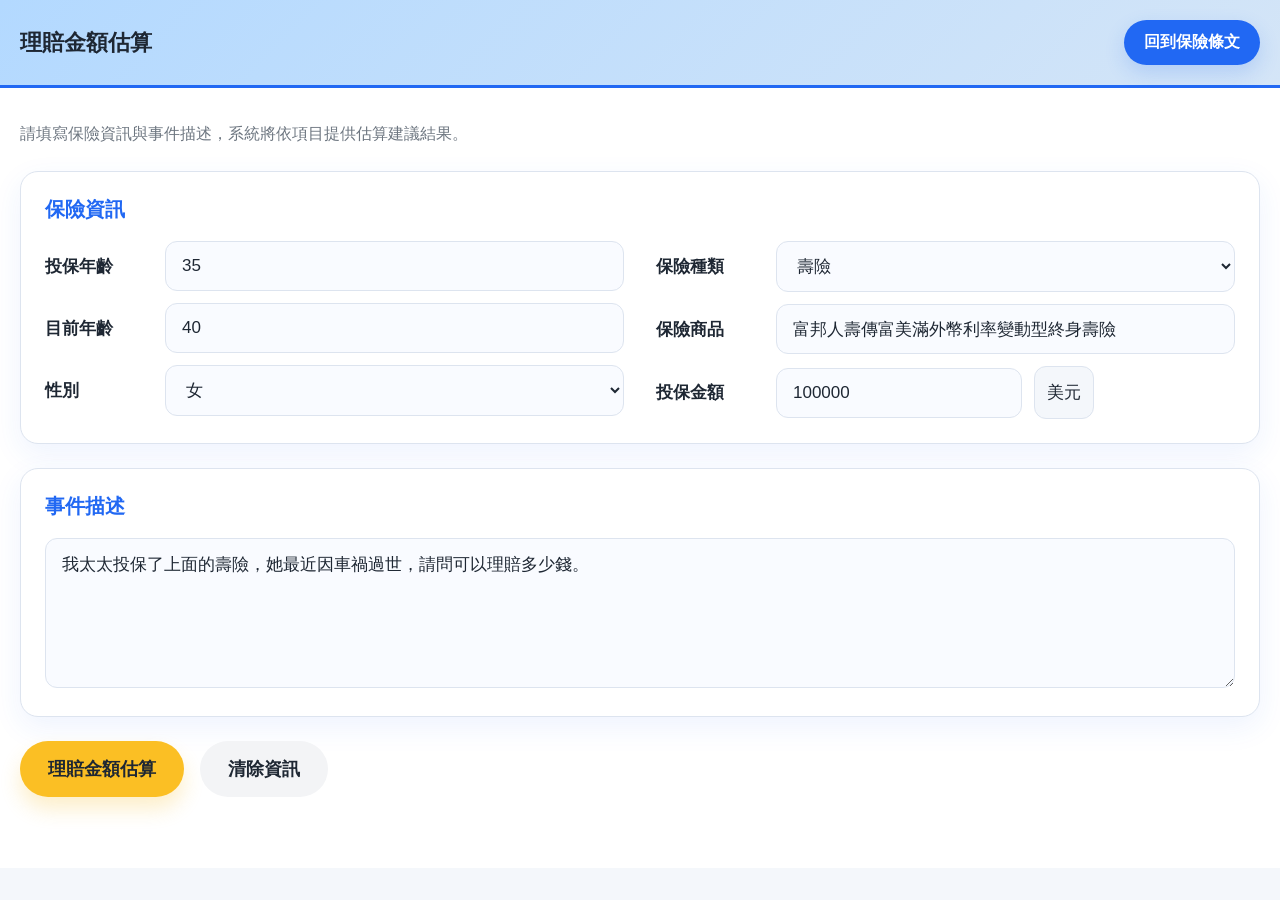
==== commit fd9cba44: "Update estimate.html Updated the stylesheet reference and modified HTML structure." ====
--- a/estimate.html
+++ b/estimate.html
@@ -4,7 +4,7 @@
   <meta charset="UTF-8" />
   <meta name="viewport" content="width=device-width, initial-scale=1.0" />
   <title>理賠金額估算</title>
-  <link rel="stylesheet" href="styles.css" />
+  <link rel="stylesheet" href="styles_estimate.css" />
 </head>
 <body>
   <div class="container">
--- a/styles_estimate.css
+++ b/styles_estimate.css
@@ -0,0 +1,715 @@
+:root {
+  --primary-blue: #2168f3;
+  --primary-green: #28a745;
+  --primary-yellow: #fbbf24;
+  --dark-yellow: #d97706;
+  --text-dark: #1e2733;
+  --text-muted: #6d7680;
+  --border-color: #dde4ef;
+  --bg-light: #f9fbff;
+}
+
+* {
+  margin: 0;
+  padding: 0;
+  box-sizing: border-box;
+}
+
+html,
+body,
+.container,
+.main-layout,
+.content-area,
+.form-card,
+.result-card {
+  min-width: 0;
+}
+
+body {
+  font-family: "Noto Sans", "Microsoft YaHei", sans-serif;
+  background: #f4f7fb;
+  color: var(--text-dark);
+}
+
+.container {
+  width: 100%;
+  display: flex;
+  flex-direction: column;
+}
+
+input,
+select,
+textarea {
+  word-break: break-word;
+  overflow-wrap: anywhere;
+}
+
+.field-input,
+.textarea-input,
+.amount-input-group,
+.field-label {
+  min-width: 0;
+}
+
+/* Header 樣式 */
+.header {
+  background: linear-gradient(135deg, #b3d9ff 0%, #d4e5f7 100%);
+  padding: 20px;
+  border-bottom: 3px solid var(--primary-blue);
+}
+
+.header-content {
+  max-width: 1600px;
+  margin: 0 auto;
+  display: flex;
+  align-items: center;
+  justify-content: space-between;
+  gap: 16px;
+}
+
+.header h1 {
+  font-size: 22px;
+  font-weight: 600;
+  color: var(--text-dark);
+  margin-bottom: 0;
+}
+
+.header-actions {
+  display: flex;
+  align-items: center;
+}
+
+.estimate-btn {
+  display: inline-flex;
+  align-items: center;
+  justify-content: center;
+  padding: 12px 20px;
+  background: var(--primary-blue);
+  color: white;
+  text-decoration: none;
+  border-radius: 999px;
+  font-weight: 700;
+  box-shadow: 0 8px 20px rgba(33, 104, 243, 0.18);
+  transition: transform 0.2s ease, background 0.2s ease;
+}
+
+.estimate-btn:hover {
+  background: #184fcc;
+  transform: translateY(-1px);
+}
+
+/* 主要佈局 */
+.main-layout {
+  display: grid;
+  grid-template-columns: 240px 1fr;
+  gap: 0;
+  flex: 1;
+  max-width: 100%;
+}
+
+.main-layout.single-column {
+  grid-template-columns: 1fr;
+  width: 100%;
+}
+
+/* 內容區域 */
+.content-area {
+  display: grid;
+  grid-template-columns: 1fr 580px;
+  gap: 0;
+  background: white;
+}
+
+.content-area.single-column {
+  grid-template-columns: 1fr;
+  width: 100%;
+  min-height: calc(100vh - 120px);
+}
+
+.calculator-content {
+  max-height: none;
+  padding: 32px 20px 48px;
+  width: 100%;
+  min-height: calc(100vh - 120px);
+  overflow-y: visible;
+}
+
+.calculator-panel {
+  display: flex;
+  flex-direction: column;
+  gap: 24px;
+}
+
+.calculator-header h2 {
+  font-size: 32px;
+  margin-bottom: 8px;
+}
+
+.calculator-header p {
+  color: var(--text-muted);
+  line-height: 1.7;
+}
+
+.calculator-grid {
+  display: grid;
+  grid-template-columns: repeat(2, minmax(300px, 1fr));
+  gap: 24px;
+}
+
+.calculator-grid.table-layout {
+  grid-template-columns: 1fr;
+}
+
+.field-group-row {
+  display: grid;
+  grid-template-columns: 1fr 1fr;
+  gap: 32px;
+}
+
+.field-column {
+  display: flex;
+  flex-direction: column;
+  gap: 0;
+}
+
+.form-card.full-width {
+  grid-column: 1 / -1;
+}
+
+.form-card {
+  background: #ffffff;
+  border: 1px solid var(--border-color);
+  border-radius: 18px;
+  padding: 24px;
+  box-shadow: 0 10px 30px rgba(33, 104, 243, 0.08);
+}
+
+.card-title {
+  font-size: 20px;
+  font-weight: 700;
+  color: var(--primary-blue);
+  margin-bottom: 18px;
+}
+
+.field-row {
+  display: flex;
+  align-items: center;
+  margin-bottom: 12px;
+}
+
+.field-row:last-child {
+  margin-bottom: 0;
+}
+
+.field-label {
+  font-size: 17px;
+  color: var(--text-dark);
+  font-weight: 600;
+  min-width: 120px;
+  flex-shrink: 0;
+}
+
+.field-input {
+  flex: 1;
+  padding: 14px 16px;
+  border: 1px solid var(--border-color);
+  border-radius: 12px;
+  font-size: 17px;
+  color: var(--text-dark);
+  background: #f9fbff;
+}
+
+.textarea-input {
+  width: 100%;
+  padding: 14px 16px;
+  border: 1px solid var(--border-color);
+  border-radius: 12px;
+  font-size: 17px;
+  color: var(--text-dark);
+  background: #f9fbff;
+}
+
+.field-input:focus,
+.textarea-input:focus {
+  outline: none;
+  border-color: var(--primary-blue);
+  box-shadow: 0 0 0 4px rgba(33, 104, 243, 0.08);
+}
+
+.amount-input-group {
+  display: flex;
+  align-items: center;
+  gap: 12px;
+}
+
+.amount-unit {
+  padding: 14px 12px;
+  border: 1px solid var(--border-color);
+  border-radius: 12px;
+  background: #f4f7fb;
+  color: var(--text-dark);
+  font-size: 17px;
+}
+
+.calculator-actions {
+  display: flex;
+  flex-wrap: wrap;
+  gap: 16px;
+}
+
+.btn-primary,
+.btn-secondary {
+  padding: 16px 28px;
+  border-radius: 999px;
+  font-size: 18px;
+  font-weight: 700;
+  cursor: pointer;
+  border: none;
+  transition: transform 0.2s ease, box-shadow 0.2s ease;
+}
+
+.btn-primary {
+  background: var(--primary-yellow);
+  color: var(--text-dark);
+  box-shadow: 0 12px 20px rgba(247, 187, 36, 0.24);
+}
+
+.btn-primary:hover {
+  transform: translateY(-2px);
+  box-shadow: 0 14px 24px rgba(247, 187, 36, 0.32);
+}
+
+.btn-secondary {
+  background: #f3f4f6;
+  color: var(--text-dark);
+}
+
+.btn-secondary:hover {
+  transform: translateY(-2px);
+}
+
+.result-card {
+  background: #eef6ff;
+  border: 1px solid rgba(33, 104, 243, 0.18);
+  border-radius: 18px;
+  padding: 24px;
+  margin-top: 24px;
+}
+
+.result-header {
+  margin-bottom: 18px;
+}
+
+.result-label {
+  font-size: 20px;
+  color: var(--primary-blue);
+  font-weight: 700;
+}
+
+.result-product-info {
+  background: #fef3c7;
+  padding: 16px;
+  border-radius: 12px;
+  margin-bottom: 20px;
+  font-size: 16px;
+  line-height: 1.7;
+  color: var(--text-dark);
+  max-height: 250px;
+  overflow: hidden;
+  position: relative;
+  transition: max-height 0.4s ease;
+  word-break: break-word;
+  overflow-wrap: anywhere;
+}
+
+.result-product-info.expanded {
+  max-height: none;
+  overflow: visible;
+}
+
+.result-product-info::after {
+  content: "";
+  position: absolute;
+  bottom: 0;
+  left: 0;
+  right: 0;
+  height: 50px;
+  background: linear-gradient(to bottom, transparent, #fef3c7);
+  pointer-events: none;
+}
+
+.result-product-info.expanded::after {
+  display: none;
+}
+
+.product-info-toggle {
+  text-align: center;
+  margin-bottom: 20px;
+}
+
+.btn-toggle {
+  padding: 12px 28px;
+  background: var(--primary-blue);
+  color: white;
+  border: none;
+  border-radius: 999px;
+  font-size: 16px;
+  font-weight: 700;
+  cursor: pointer;
+  transition: transform 0.2s ease, box-shadow 0.2s ease;
+  box-shadow: 0 8px 16px rgba(33, 104, 243, 0.2);
+}
+
+.btn-toggle:hover {
+  transform: translateY(-2px);
+  box-shadow: 0 10px 20px rgba(33, 104, 243, 0.3);
+}
+
+.result-product-info strong {
+  color: var(--dark-yellow);
+}
+
+.result-calculation {
+  background: white;
+  border-left: 4px solid var(--primary-blue);
+  padding: 18px;
+  border-radius: 8px;
+  margin-bottom: 20px;
+}
+
+.calc-item {
+  margin-bottom: 16px;
+  padding-bottom: 12px;
+  border-bottom: 1px solid var(--border-color);
+}
+
+.calc-item:last-child {
+  border-bottom: none;
+  margin-bottom: 0;
+  padding-bottom: 0;
+}
+
+.calc-label {
+  font-size: 16px;
+  font-weight: 600;
+  color: var(--text-dark);
+  display: block;
+  margin-bottom: 6px;
+}
+
+.calc-value {
+  font-size: 17px;
+  color: var(--primary-blue);
+  margin-left: 12px;
+}
+
+.calc-value span {
+  font-weight: 700;
+}
+
+.result-estimate {
+  background: #e3f2fd;
+  border: 1px solid rgba(33, 104, 243, 0.2);
+  border-radius: 12px;
+  padding: 16px;
+  margin-bottom: 20px;
+  text-align: center;
+  line-height: 2;
+}
+
+.estimate-label {
+  font-size: 17px;
+  color: var(--text-dark);
+  font-weight: 600;
+}
+
+.estimate-amount {
+  display: inline-block;
+  font-size: 23px;
+  font-weight: 700;
+  color: var(--primary-blue);
+  margin: 0 6px;
+}
+
+.result-actions {
+  display: flex;
+  gap: 12px;
+  justify-content: center;
+}
+
+.btn-formula {
+  padding: 12px 28px;
+  background: var(--primary-blue);
+  color: white;
+  border: none;
+  border-radius: 999px;
+  font-size: 16px;
+  font-weight: 700;
+  cursor: pointer;
+  transition: transform 0.2s ease, box-shadow 0.2s ease;
+  box-shadow: 0 8px 16px rgba(33, 104, 243, 0.2);
+}
+
+.btn-formula:hover {
+  transform: translateY(-2px);
+  box-shadow: 0 10px 20px rgba(33, 104, 243, 0.3);
+}
+
+.modal {
+  display: none;
+  position: fixed;
+  top: 0;
+  left: 0;
+  right: 0;
+  bottom: 0;
+  background: rgba(0, 0, 0, 0.5);
+  justify-content: center;
+  align-items: center;
+  z-index: 9999;
+}
+
+.modal-content {
+  background: white;
+  border-radius: 18px;
+  box-shadow: 0 20px 60px rgba(0, 0, 0, 0.3);
+  max-width: 700px;
+  width: 90%;
+  max-height: 80vh;
+  overflow-y: auto;
+  animation: slideUp 0.3s ease;
+}
+
+@keyframes slideUp {
+  from {
+    transform: translateY(40px);
+    opacity: 0;
+  }
+  to {
+    transform: translateY(0);
+    opacity: 1;
+  }
+}
+
+.modal-header {
+  display: flex;
+  justify-content: space-between;
+  align-items: center;
+  padding: 24px;
+  border-bottom: 1px solid var(--border-color);
+  background: var(--bg-light);
+}
+
+.modal-header h3 {
+  margin: 0;
+  font-size: 22px;
+  color: var(--text-dark);
+}
+
+.modal-close {
+  background: none;
+  border: none;
+  font-size: 28px;
+  color: var(--text-muted);
+  cursor: pointer;
+  padding: 0;
+  width: 36px;
+  height: 36px;
+  display: flex;
+  align-items: center;
+  justify-content: center;
+  border-radius: 8px;
+  transition: background 0.2s ease;
+}
+
+.modal-close:hover {
+  background: #f3f4f6;
+}
+
+.modal-body {
+  padding: 24px;
+  color: var(--text-dark);
+}
+
+/* 滾動條樣式 */
+::-webkit-scrollbar {
+  width: 8px;
+}
+
+::-webkit-scrollbar-track {
+  background: transparent;
+}
+
+::-webkit-scrollbar-thumb {
+  background: #cbd5e1;
+  border-radius: 4px;
+}
+
+::-webkit-scrollbar-thumb:hover {
+  background: #94a3b8;
+}
+
+/* ===== 響應式設計 ===== */
+
+@media (max-width: 1080px) {
+  .header-content {
+    flex-wrap: wrap;
+    align-items: flex-start;
+  }
+
+  .header h1 {
+    font-size: 22px;
+  }
+
+  .calculator-header h2 {
+    font-size: 28px;
+  }
+
+  .main-layout {
+    grid-template-columns: 1fr;
+  }
+
+  .content-area {
+    grid-template-columns: 1fr;
+    max-height: none;
+  }
+
+  .calculator-grid,
+  .field-group-row {
+    grid-template-columns: 1fr;
+    width: 100%;
+  }
+
+  .calculator-grid.table-layout {
+    grid-template-columns: 1fr;
+    width: 100%;
+  }
+
+  .field-row {
+    display: flex;
+    flex-direction: row;
+    align-items: center;
+    flex-wrap: nowrap;
+    min-width: 0;
+  }
+
+  .field-label {
+    white-space: nowrap;
+    margin-right: 8px;
+    width: auto;
+  }
+
+  .field-input,
+  .textarea-input,
+  .amount-input-group {
+    flex: 1;
+    min-width: 0;
+  }
+
+  .amount-input-group {
+    flex-direction: row;
+    align-items: center;
+  }
+
+  .calculator-actions,
+  .result-actions {
+    flex-direction: column;
+    align-items: stretch;
+  }
+
+  .calculator-actions button,
+  .result-actions button,
+  .estimate-btn {
+    width: 100%;
+  }
+
+  .estimate-btn {
+    justify-content: center;
+  }
+
+  .result-product-info {
+    max-height: 260px;
+  }
+
+  .btn-toggle {
+    width: 100%;
+  }
+}
+
+@media (max-width: 720px) {
+  .header {
+    padding: 16px 12px;
+  }
+
+  .header-content {
+    gap: 12px;
+  }
+
+  .header h1 {
+    font-size: 21px;
+  }
+
+  .calculator-header h2 {
+    font-size: 26px;
+  }
+
+  .calculator-content {
+    padding: 18px 16px;
+  }
+
+  .field-row {
+    display: flex;
+    flex-direction: row;
+    align-items: center;
+    flex-wrap: nowrap;
+    min-width: 0;
+  }
+
+  .field-label {
+    white-space: nowrap;
+    margin-right: 0px;
+    width: auto;
+  }
+
+  .field-input,
+  .textarea-input,
+  .amount-input-group,
+  .amount-unit {
+    flex: 1;
+    min-width: 0;
+    width: 100%;
+  }
+
+  .amount-input-group {
+    display: flex;
+    flex-direction: row;
+    align-items: center;
+    flex-wrap: nowrap;
+  }
+
+  .calculator-grid,
+  .content-area {
+    gap: 16px;
+  }
+
+  .form-card,
+  .result-card,
+  .modal-content {
+    max-width: 100%;
+  }
+
+  .result-card,
+  .form-card {
+    padding: 20px;
+  }
+
+  .result-product-info {
+    max-height: 240px;
+    font-size: 15px;
+  }
+
+  .btn-toggle {
+    width: 100%;
+    font-size: 16px;
+    padding: 10px 20px;
+  }
+}
